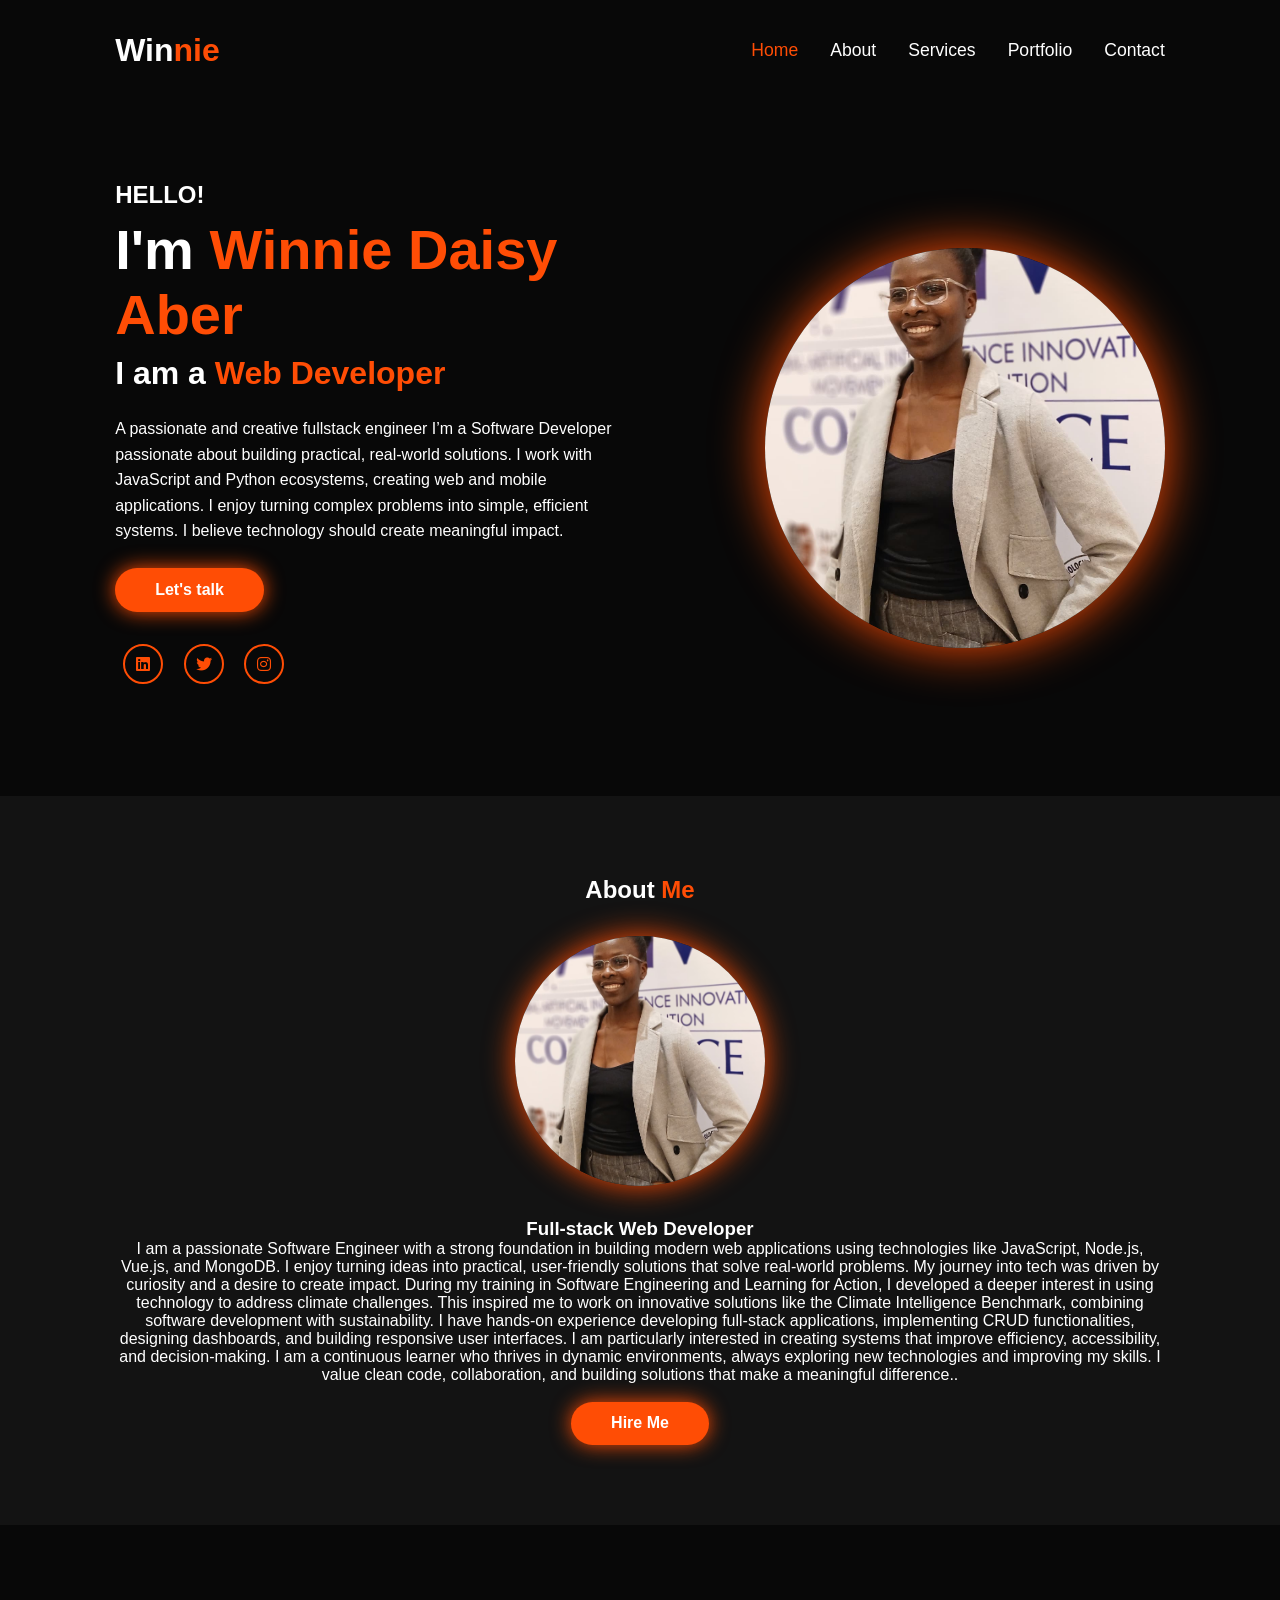
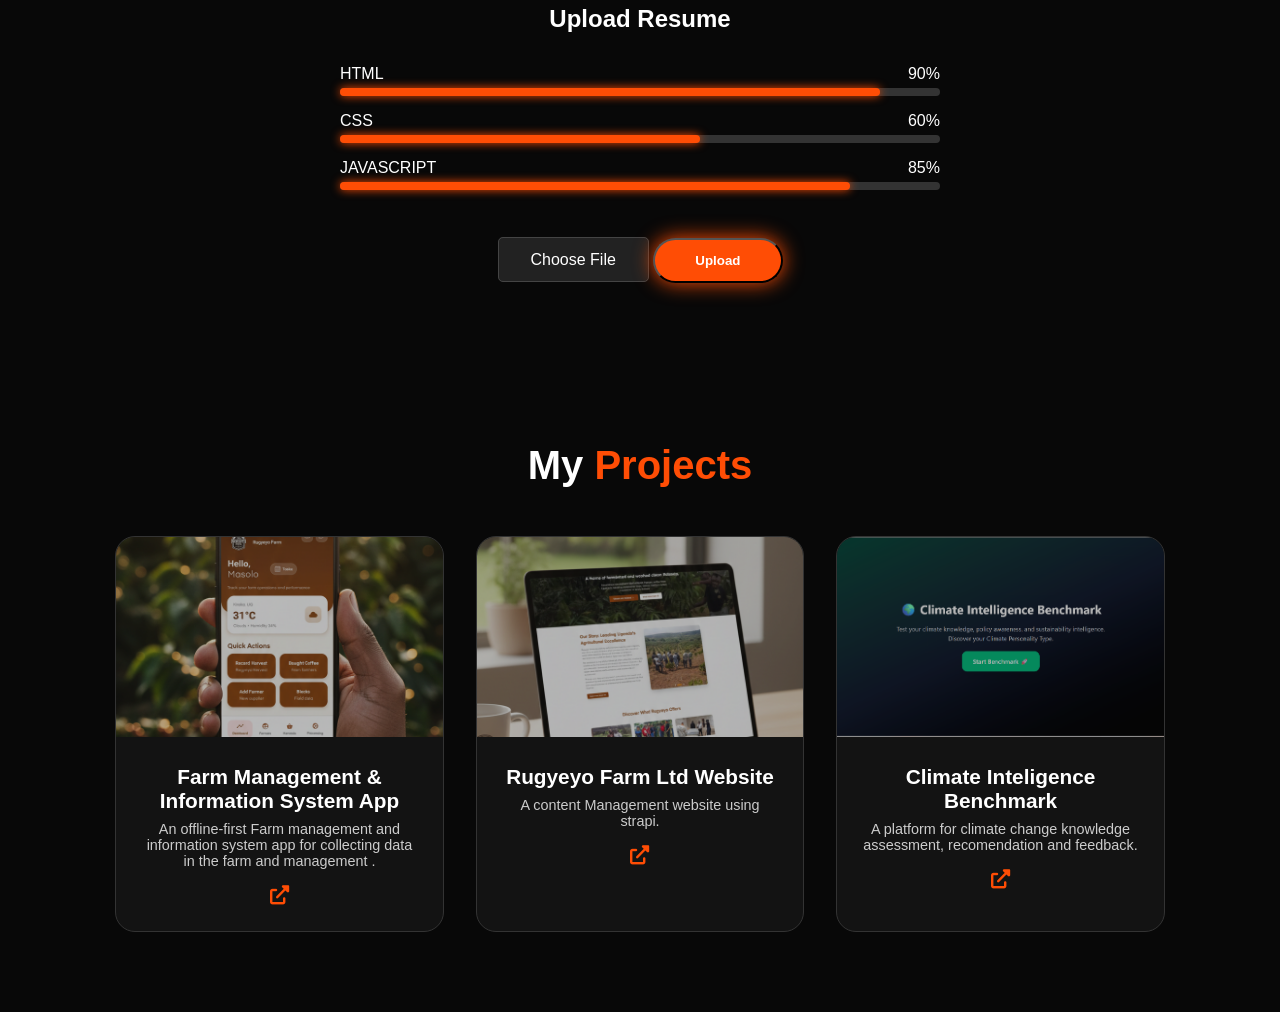
==== index.html @ ee65d173 "my initial commit" ====
<!DOCTYPE html>
<html lang="en">
<head>
    <meta charset="UTF-8">
    <meta name="viewport" content="width=device-width, initial-scale=1.0">
    <title>Winnie Daisy Aber | Portfolio</title>
    <link rel="stylesheet" href="styles.css">
    <link rel="stylesheet" href="https://cdnjs.cloudflare.com/ajax/libs/font-awesome/6.0.0/css/all.min.css">
</head>
<body>

    <header>
        <div class="logo">Win<span>nie</span></div>
        <nav>
            <ul>
                <li><a href="#home" class="active">Home</a></li>
                <li><a href="#about">About</a></li>
                <li><a href="#services">Services</a></li>
                <li><a href="#portfolio">Portfolio</a></li>
                <li><a href="contact.html">Contact</a></li>
            </ul>
        </nav>
    </header>

    <section id="home" class="hero">
        <div class="hero-content">
            <h4>HELLO!</h4>
            <h1>I'm <span>Winnie Daisy Aber</span></h1>
            <h3>I am a <span class="changing-text"></span></h3>
            <p>A passionate and creative fullstack engineer 
                I’m a Software Developer passionate about building practical, real-world solutions.
                I work with JavaScript and Python ecosystems, creating web and mobile applications.
                I enjoy turning complex problems into simple, efficient systems.
                I believe technology should create meaningful impact.</p>
            <div class="btn-group">
                <a href="contact.html" class="btn">Let's talk</a>
            </div>
            <div class="social-icons">
                <a href="https://www.linkedin.com/in/winnie-daisy-aber-25bb67374/"><i class="fab fa-linkedin"></i></a>
                <a href="https://x.com/aber_daisy_wyn"><i class="fab fa-twitter"></i></a>
                <a href="https://x.com/aber_daisy_wyn"><i class="fab fa-instagram"></i></a>
            </div>
        </div>
        <div class="hero-img">
            <div class="img-box">
                <img src="img/IMG-20251101-WA0091.jpg" alt="Profile">
            </div>
        </div>
    </section>

    <section id="about" class="about">
        <h2>About <span>Me</span></h2>
        <div class="about-img">
            <div class="img-box-small">
                <img src="img/IMG-20251101-WA0091.jpg" alt="Profile Small">
            </div>
        </div>
        <h3>Full-stack Web Developer</h3>
        <p>I am a passionate Software Engineer with a strong foundation in building modern web applications using technologies like JavaScript, Node.js, Vue.js, and MongoDB. I enjoy turning ideas into practical, user-friendly solutions that solve real-world problems.

        My journey into tech was driven by curiosity and a desire to create impact. During my training in Software Engineering and Learning for Action, I developed a deeper interest in using technology to address climate challenges. This inspired me to work on innovative solutions like the Climate Intelligence Benchmark, combining software development with sustainability.

        I have hands-on experience developing full-stack applications, implementing CRUD functionalities, designing dashboards, and building responsive user interfaces. I am particularly interested in creating systems that improve efficiency, accessibility, and decision-making.

        I am a continuous learner who thrives in dynamic environments, always exploring new technologies and improving my skills. I value clean code, collaboration, and building solutions that make a meaningful difference..</p><br>
        <a href="#" class="btn">Hire Me</a>
    </section>

    <section id="services" class="upload-section">
        <h2>Upload <span>Resume</span></h2>
        <div class="skills-container">
            <div class="skill-bar">
                <div class="info"><span>HTML</span><span>90%</span></div>
                <div class="line html"></div>
            </div>
            <div class="skill-bar">
                <div class="info"><span>CSS</span><span>60%</span></div>
                <div class="line css"></div>
            </div>
            <div class="skill-bar">
                <div class="info"><span>JAVASCRIPT</span><span>85%</span></div>
                <div class="line js"></div>
            </div>
        </div>

        <div class="file-upload">
            <input type="file" id="resume-file" hidden>
            <label for="resume-file" class="file-label">Choose File</label>
            <button class="btn upload-btn">Upload</button>
        </div>
    </section>
    <section id="portfolio" class="projects">
        <h2>My <span>Projects</span></h2>
        <div class="project-grid">
            <div class="project-card" data-title="Farm Management & Information System App" data-description="An offline-first Farm management and information system app for collecting data in the farm and management. This app helps farmers track crops, livestock, and operations efficiently without needing constant internet access." data-image="img/Gemini_Generated_Image_aji1woaji1woaji1.png" data-link="#" data-technologies="React Native, Django, SQLite, PostgreSQL" data-date="2025" data-role="Full-stack Developer">
                <img src="img/Gemini_Generated_Image_aji1woaji1woaji1.png" alt="Project 1">
                <div class="project-info">
                    <h4>Farm Management & Information System App</h4>
                    <p>An offline-first Farm management and information system app for collecting data in the farm and management .</p>
                    <a href="#"><i class="fas fa-external-link-alt"></i></a>
                </div>
            </div>
            <div class="project-card" data-title="Rugyeyo Farm Ltd Website" data-description="A content Management website using strapi. Built with modern web technologies to provide an easy-to-use interface for managing farm-related content and information." data-image="img/Gemini_Generated_Image_gdjgdygdjgdygdjg.png" data-link="#" data-technologies="Strapi, React, Django" data-date="2025" data-role="Full-stack Developer">
                <img src="img/Gemini_Generated_Image_gdjgdygdjgdygdjg.png" alt="Project 2">
                <div class="project-info">
                    <h4>Rugyeyo Farm Ltd Website</h4>
                    <p>A content Management website using strapi.</p>
                    <a href="#"><i class="fas fa-external-link-alt"></i></a>
                </div>
            </div>
            <div class="project-card" data-title="Climate Intelligence Benchmark" data-description="A platform for climate change knowledge assessment, recommendation and feedback. Designed to educate users on climate issues and provide personalized recommendations based on their input." data-image="img/climate-benchmark.png" data-link="#" data-technologies="React, Node.js, Supabase" data-date="2026" data-role="Full-stack Developer">
                <img src="img/climate-benchmark.png" alt="Project 3">
                <div class="project-info">
                    <h4>Climate Inteligence Benchmark</h4>
                    <p>A platform for climate change knowledge assessment, recomendation and feedback.</p>
                    <a href="#"><i class="fas fa-external-link-alt"></i></a>
                </div>
            </div>
        </div>
    </section>

    <!-- Project Modal -->
    <div id="project-modal" class="modal">
        <div class="modal-content">
            <span class="close-modal">&times;</span>
            <img id="modal-image" src="" alt="Project Image">
            <h3 id="modal-title"></h3>
            <p id="modal-description"></p>
            <div class="modal-details">
                <p><strong>Technologies:</strong> <span id="modal-technologies"></span></p>
                <p><strong>Year:</strong> <span id="modal-date"></span></p>
                <p><strong>Role:</strong> <span id="modal-role"></span></p>
            </div>
            <a id="modal-link" href="#" target="_blank" class="btn">View Project</a>
        </div>
    </div>

    <script src="script.js"></script>
</body>
</html>
---- styles.css ----
* {
    margin: 0;
    padding: 0;
    box-sizing: border-box;
    font-family: 'Poppins', sans-serif;
    text-decoration: none;
    list-style: none;
}

:root {
    --bg-color: #080808;
    --second-bg-color: #131313;
    --main-color: #ff4d05;
    --text-color: #fff;
}

body {
    background: var(--bg-color);
    color: var(--text-color);
}

header {
    padding: 2rem 9%;
    display: flex;
    justify-content: space-between;
    align-items: center;
    background: transparent;
}

.logo { font-size: 2rem; font-weight: 700; cursor: pointer; }
.logo span { color: var(--main-color); }

nav ul { display: flex; }
nav ul li a {
    font-size: 1.1rem;
    color: var(--text-color);
    margin-left: 2rem;
    transition: 0.3s;
}
nav ul li a:hover, .active { color: var(--main-color); }

/* Hero Section */
.hero {
    display: flex;
    justify-content: center;
    align-items: center;
    gap: 8rem;
    padding: 5rem 9%;
}

.hero-content h4 { font-size: 1.5rem; }
.hero-content h1 { font-size: 3.5rem; margin: 0.5rem 0; }
.hero-content h1 span { color: var(--main-color); }
.hero-content h3 { font-size: 2rem; }
.hero-content h3 span { color: var(--main-color); }
.hero-content p { margin: 1.5rem 0; line-height: 1.6; }

.btn {
    display: inline-block;
    padding: 0.8rem 2.5rem;
    background: var(--main-color);
    border-radius: 4rem;
    color: white;
    font-weight: 600;
    box-shadow: 0 0 20px var(--main-color);
    transition: 0.3s ease;
}

.social-icons a {
    display: inline-flex;
    justify-content: center;
    align-items: center;
    width: 40px;
    height: 40px;
    background: transparent;
    border: 2px solid var(--main-color);
    border-radius: 50%;
    color: var(--main-color);
    margin: 2rem 0.5rem;
    transition: 0.3s ease;
}

/* Image Glow Effect */
.img-box {
    position: relative;
    width: 400px;
    height: 400px;
    border-radius: 50%;
    box-shadow: 0 0 50px var(--main-color);
    overflow: hidden;
}
.img-box img { width: 100%; height: 100%; object-fit: cover; }

/* About Section */
.about {
    background: var(--second-bg-color);
    text-align: center;
    padding: 5rem 9%;
}

.about h2 span { color: var(--main-color); }
.img-box-small {
    width: 250px;
    height: 250px;
    border-radius: 50%;
    box-shadow: 0 0 30px var(--main-color);
    margin: 2rem auto;
    overflow: hidden;
}
.img-box-small img { width: 100%; height: 100%; object-fit: cover; }

/* Resume / Skills Section */
.upload-section {
    padding: 5rem 9%;
    text-align: center;
}
.skills-container { max-width: 600px; margin: 2rem auto; text-align: left; }
.skill-bar { margin: 1rem 0; }
.info { display: flex; justify-content: space-between; margin-bottom: 5px; }
.line { height: 8px; width: 100%; background: #333; border-radius: 10px; position: relative; }
.line::after {
    content: '';
    position: absolute;
    height: 100%;
    background: var(--main-color);
    border-radius: 10px;
    box-shadow: 0 0 10px var(--main-color);
}
.html::after { width: 90%; }
.css::after { width: 60%; }
.js::after { width: 85%; }

.file-upload { margin-top: 3rem; }
.file-label {
    background: #222;
    padding: 0.8rem 2rem;
    border: 1px solid #444;
    border-radius: 5px;
    cursor: pointer;
}
/* Projects Section Styling */
.projects {
    padding: 5rem 9%;
    text-align: center;
    background: var(--bg-color);
}

.projects h2 { margin-bottom: 3rem; font-size: 2.5rem; }
.projects h2 span { color: var(--main-color); }

.project-grid {
    display: grid;
    grid-template-columns: repeat(auto-fit, minmax(300px, 1fr));
    gap: 2rem;
}

.project-card {
    position: relative;
    border-radius: 20px;
    overflow: hidden;
    background: var(--second-bg-color);
    border: 1px solid #333;
    transition: 0.5s ease;
    cursor: pointer;
}

.project-card:hover {
    border-color: var(--main-color);
    transform: translateY(-10px);
    box-shadow: 0 0 20px var(--main-color);
}

.project-card img {
    width: 100%;
    height: 200px;
    object-fit: cover;
    opacity: 0.7;
}

.project-info {
    padding: 1.5rem;
}

.project-info h4 { font-size: 1.3rem; margin-bottom: 0.5rem; }
.project-info p { font-size: 0.9rem; color: #ccc; margin-bottom: 1rem; }
.project-info a {
    color: var(--main-color);
    font-size: 1.2rem;
}

/* Updated Upload Button Style */
#upload-status {
    margin-top: 10px;
    font-size: 0.9rem;
    color: var(--main-color);
}

/* Contact Page */
.contact {
    padding: 5rem 9%;
    text-align: center;
    min-height: calc(100vh - 140px);
}

/* Spam protection */
.honeypot {
    position: absolute;
    left: -9999px;
    top: -9999px;
    opacity: 0;
    height: 0;
    width: 0;
    overflow: hidden;
}

.contact-content h2 {
    font-size: 2.5rem;
}

.contact-content h2 span {
    color: var(--main-color);
}

.contact-content p {
    margin: 1.5rem auto 3rem;
    max-width: 650px;
    line-height: 1.6;
}

.contact-cards {
    display: grid;
    grid-template-columns: repeat(auto-fit, minmax(220px, 1fr));
    gap: 1.5rem;
    max-width: 960px;
    margin: 0 auto;
}

.contact-card {
    background: var(--second-bg-color);
    padding: 2rem;
    border-radius: 16px;
    border: 1px solid #222;
    box-shadow: 0 0 20px rgba(0,0,0,0.25);
    text-align: center;
}

.contact-card i {
    font-size: 2rem;
    color: var(--main-color);
    margin-bottom: 1rem;
}

.contact-card h3 {
    margin-bottom: 0.5rem;
}

.contact-card a {
    color: var(--text-color);
    opacity: 0.8;
    display: inline-block;
    word-break: break-word;
}

.contact-card a:hover {
    color: var(--main-color);
    opacity: 1;
}

/* Contact Form */
.contact-form {
    max-width: 680px;
    margin: 0 auto 3rem;
    text-align: left;
    background: rgba(255, 255, 255, 0.04);
    padding: 2.5rem;
    border-radius: 18px;
    border: 1px solid rgba(255, 255, 255, 0.08);
    box-shadow: 0 0 25px rgba(0,0,0,0.25);
}

.contact-form .form-group {
    margin-bottom: 1.5rem;
}

.contact-form label {
    display: block;
    margin-bottom: 0.5rem;
    font-weight: 600;
    color: rgba(255, 255, 255, 0.85);
}

.contact-form input,
.contact-form textarea {
    width: 100%;
    padding: 0.9rem 1rem;
    border-radius: 10px;
    border: 1px solid rgba(255, 255, 255, 0.2);
    background: rgba(0, 0, 0, 0.35);
    color: var(--text-color);
    font-size: 1rem;
}

.contact-form input:focus,
.contact-form textarea:focus {
    outline: none;
    border-color: var(--main-color);
    box-shadow: 0 0 0 3px rgba(255, 77, 5, 0.2);
}

.form-status {
    margin-top: 1rem;
    font-weight: 600;
}

.form-status.pending { color: rgba(255, 193, 7, 1); }
.form-status.success { color: rgba(56, 245, 160, 1); }
.form-status.error { color: rgba(255, 61, 61, 1); }

/* Project Modal */
.modal {
    display: none;
    position: fixed;
    z-index: 1000;
    left: 0;
    top: 0;
    width: 100%;
    height: 100%;
    background-color: rgba(0, 0, 0, 0.8);
    backdrop-filter: blur(5px);
}

.modal-content {
    background-color: var(--second-bg-color);
    position: absolute;
    top: 50%;
    left: 50%;
    transform: translate(-50%, -50%);
    padding: 2rem;
    border: 1px solid #333;
    border-radius: 16px;
    width: 90%;
    max-width: 600px;
    max-height: 80vh;
    overflow-y: auto;
    text-align: center;
    box-shadow: 0 0 50px rgba(0,0,0,0.5);
    cursor: move;
}

.close-modal {
    position: absolute;
    top: 10px;
    right: 20px;
    color: var(--text-color);
    font-size: 2rem;
    font-weight: bold;
    cursor: pointer;
    transition: 0.3s;
}

.close-modal:hover {
    color: var(--main-color);
}

#modal-image {
    width: 100%;
    max-height: 300px;
    object-fit: cover;
    border-radius: 10px;
    margin-bottom: 1rem;
}

#modal-title {
    font-size: 1.8rem;
    margin-bottom: 1rem;
    color: var(--main-color);
}

#modal-description {
    font-size: 1rem;
    line-height: 1.6;
    margin-bottom: 1.5rem;
}

.modal-details {
    margin-bottom: 1.5rem;
}

.modal-details p {
    margin: 0.5rem 0;
    font-size: 0.9rem;
}

.modal-details strong {
    color: var(--main-color);
}

#modal-link {
    margin-top: 1rem;
}
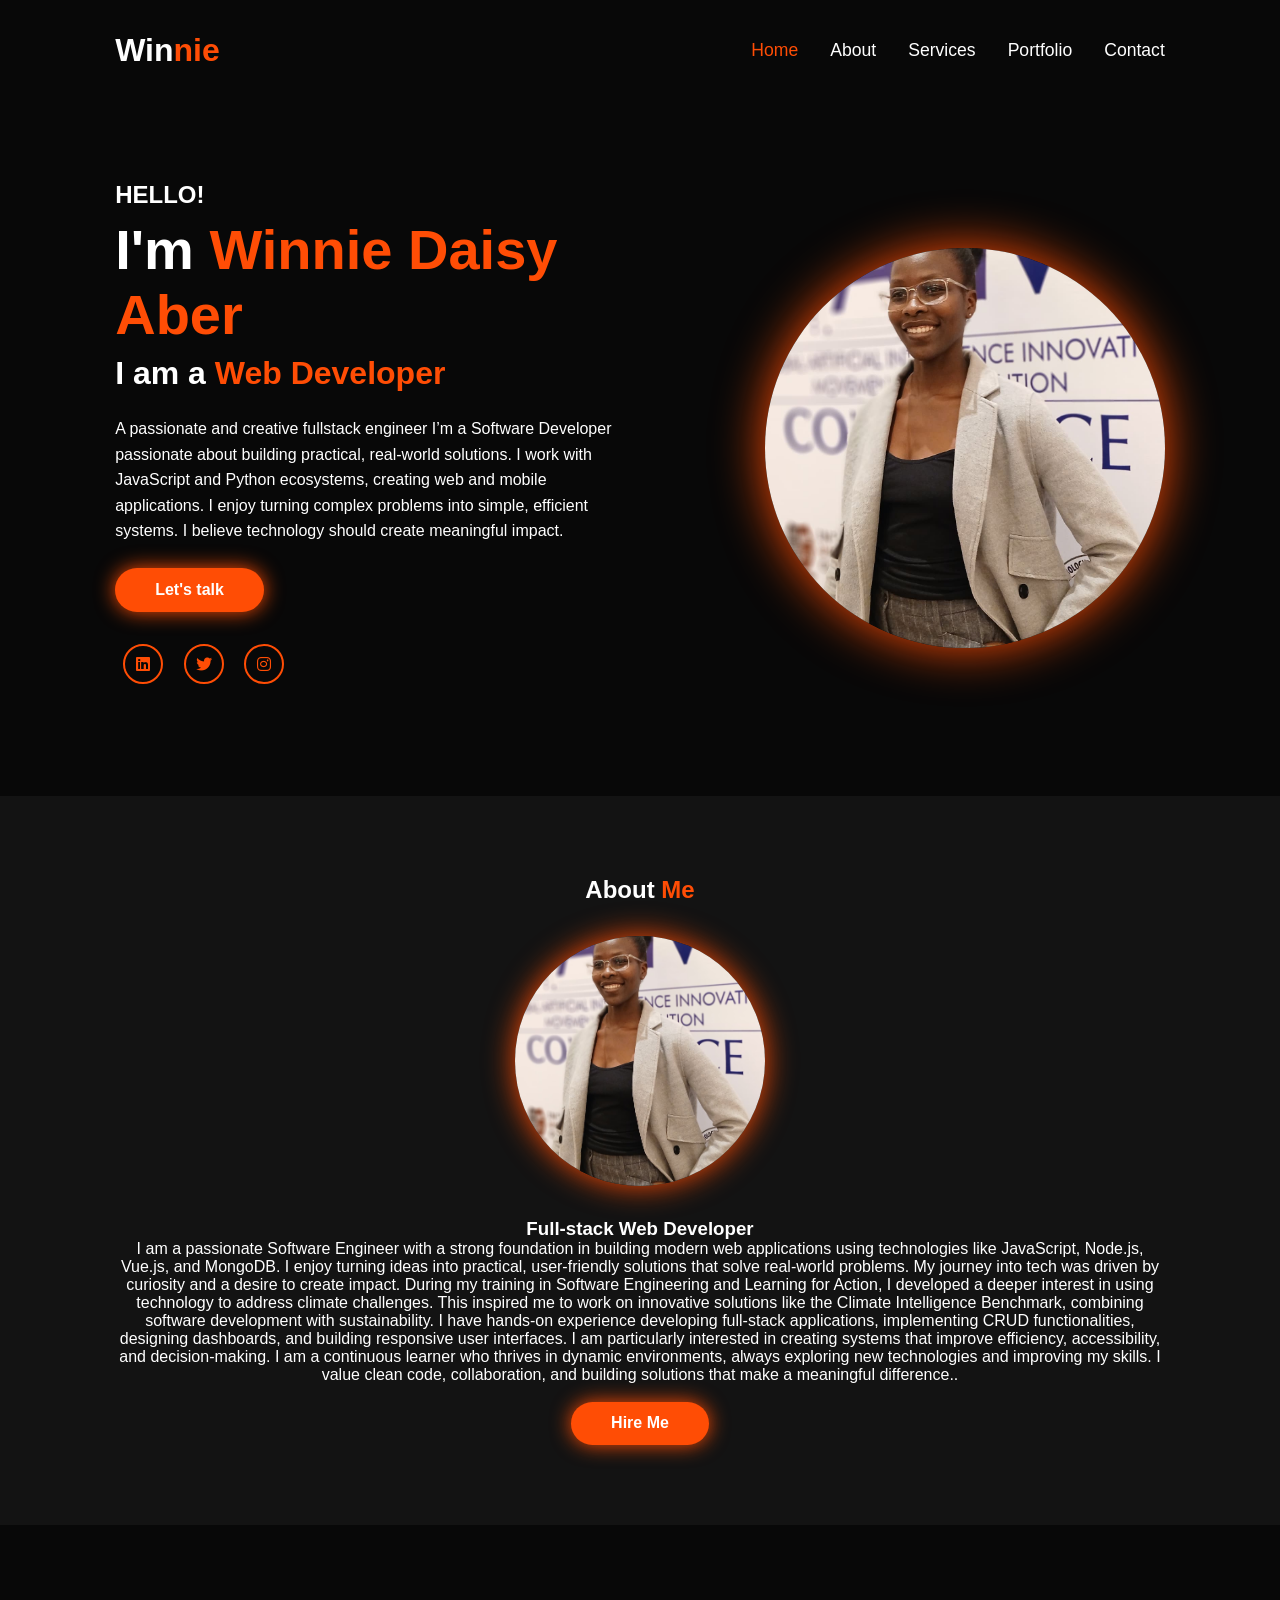
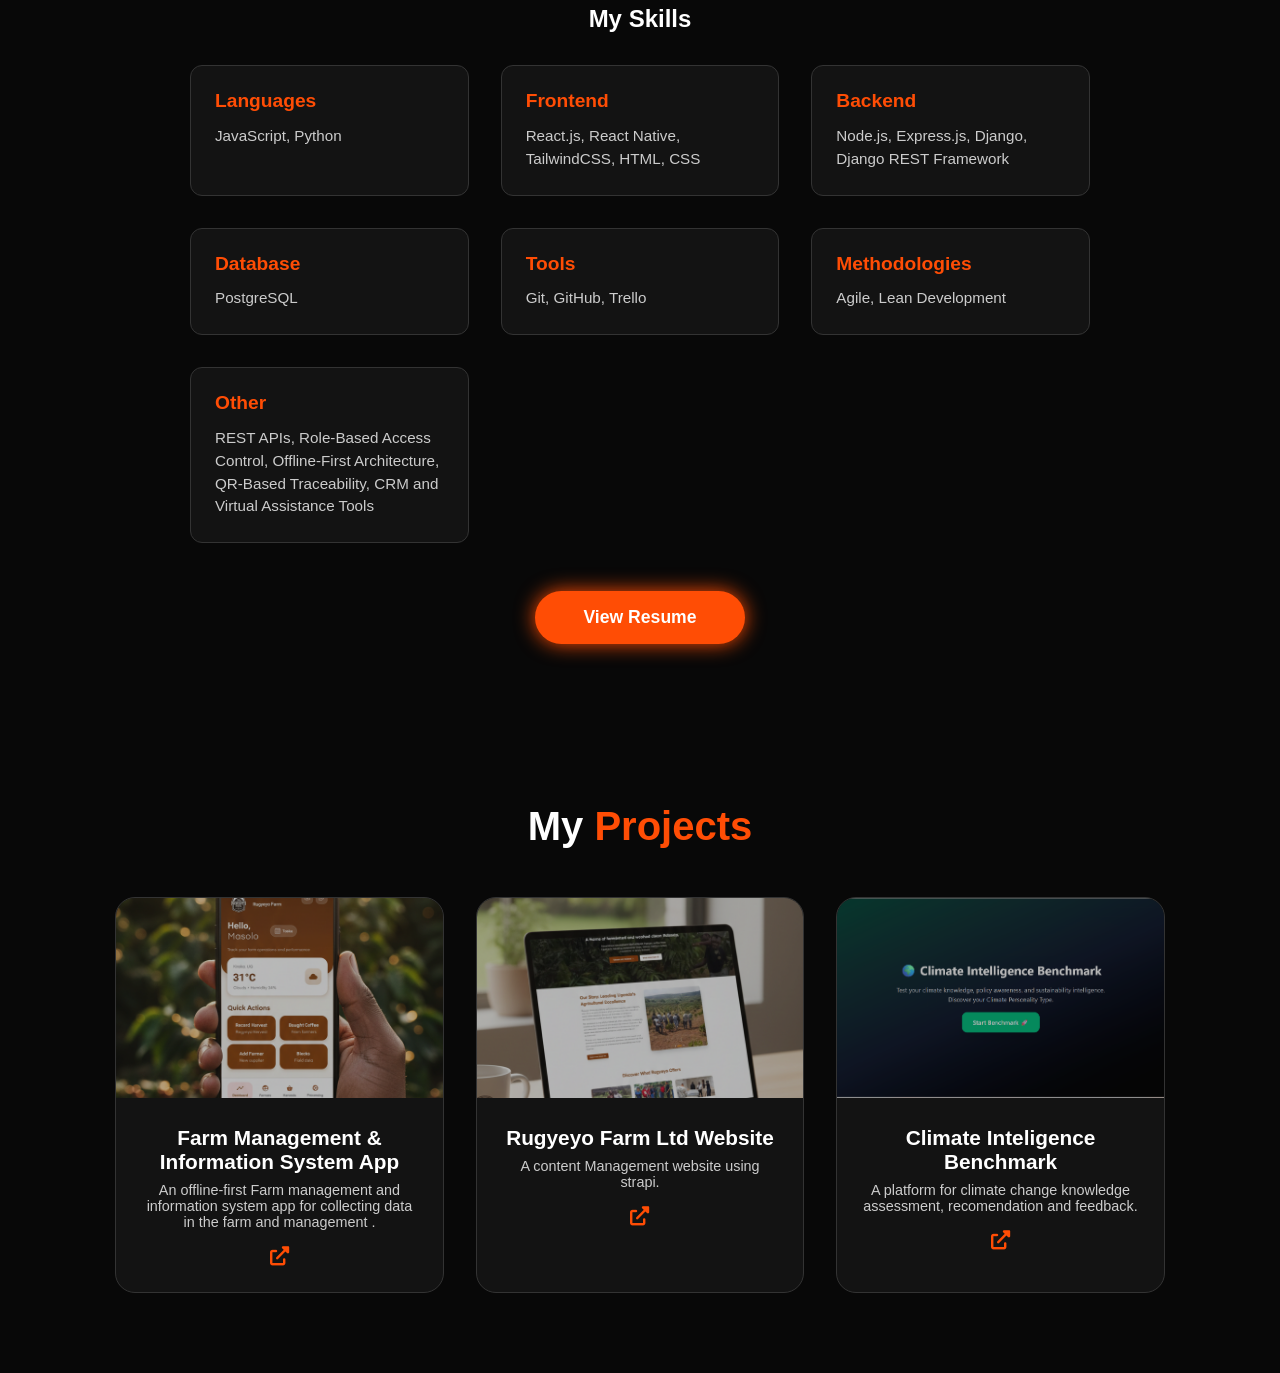
==== commit 3c197e76: "added resume section" ====
--- a/index.html
+++ b/index.html
@@ -67,26 +67,40 @@
     </section>
 
     <section id="services" class="upload-section">
-        <h2>Upload <span>Resume</span></h2>
+        <h2>My <span>Skills</span></h2>
         <div class="skills-container">
-            <div class="skill-bar">
-                <div class="info"><span>HTML</span><span>90%</span></div>
-                <div class="line html"></div>
+            <div class="skill-category">
+                <h4>Languages</h4>
+                <p>JavaScript, Python</p>
             </div>
-            <div class="skill-bar">
-                <div class="info"><span>CSS</span><span>60%</span></div>
-                <div class="line css"></div>
+            <div class="skill-category">
+                <h4>Frontend</h4>
+                <p>React.js, React Native, TailwindCSS, HTML, CSS</p>
             </div>
-            <div class="skill-bar">
-                <div class="info"><span>JAVASCRIPT</span><span>85%</span></div>
-                <div class="line js"></div>
+            <div class="skill-category">
+                <h4>Backend</h4>
+                <p>Node.js, Express.js, Django, Django REST Framework</p>
+            </div>
+            <div class="skill-category">
+                <h4>Database</h4>
+                <p>PostgreSQL</p>
+            </div>
+            <div class="skill-category">
+                <h4>Tools</h4>
+                <p>Git, GitHub, Trello</p>
+            </div>
+            <div class="skill-category">
+                <h4>Methodologies</h4>
+                <p>Agile, Lean Development</p>
+            </div>
+            <div class="skill-category">
+                <h4>Other</h4>
+                <p>REST APIs, Role-Based Access Control, Offline-First Architecture, QR-Based Traceability, CRM and Virtual Assistance Tools</p>
             </div>
         </div>
 
-        <div class="file-upload">
-            <input type="file" id="resume-file" hidden>
-            <label for="resume-file" class="file-label">Choose File</label>
-            <button class="btn upload-btn">Upload</button>
+        <div class="resume-button-container">
+            <a href="resume.pdf" target="_blank" rel="noopener noreferrer" class="btn">View Resume</a>
         </div>
     </section>
     <section id="portfolio" class="projects">
--- a/styles.css
+++ b/styles.css
@@ -114,29 +114,41 @@
     padding: 5rem 9%;
     text-align: center;
 }
-.skills-container { max-width: 600px; margin: 2rem auto; text-align: left; }
-.skill-bar { margin: 1rem 0; }
-.info { display: flex; justify-content: space-between; margin-bottom: 5px; }
-.line { height: 8px; width: 100%; background: #333; border-radius: 10px; position: relative; }
-.line::after {
-    content: '';
-    position: absolute;
-    height: 100%;
-    background: var(--main-color);
-    border-radius: 10px;
-    box-shadow: 0 0 10px var(--main-color);
-}
-.html::after { width: 90%; }
-.css::after { width: 60%; }
-.js::after { width: 85%; }
-
-.file-upload { margin-top: 3rem; }
-.file-label {
-    background: #222;
-    padding: 0.8rem 2rem;
-    border: 1px solid #444;
-    border-radius: 5px;
-    cursor: pointer;
+.skills-container {
+    max-width: 900px;
+    margin: 2rem auto;
+    display: grid;
+    grid-template-columns: repeat(auto-fit, minmax(250px, 1fr));
+    gap: 2rem;
+}
+.skill-category {
+    background: var(--second-bg-color);
+    padding: 1.5rem;
+    border-radius: 12px;
+    border: 1px solid #333;
+    text-align: left;
+    transition: 0.3s ease;
+}
+.skill-category:hover {
+    border-color: var(--main-color);
+    box-shadow: 0 0 15px rgba(255, 77, 5, 0.3);
+}
+.skill-category h4 {
+    color: var(--main-color);
+    margin-bottom: 0.8rem;
+    font-size: 1.2rem;
+}
+.skill-category p {
+    color: #ccc;
+    font-size: 0.95rem;
+    line-height: 1.5;
+}
+.resume-button-container {
+    margin-top: 3rem;
+}
+.resume-button-container .btn {
+    font-size: 1.1rem;
+    padding: 1rem 3rem;
 }
 /* Projects Section Styling */
 .projects {
